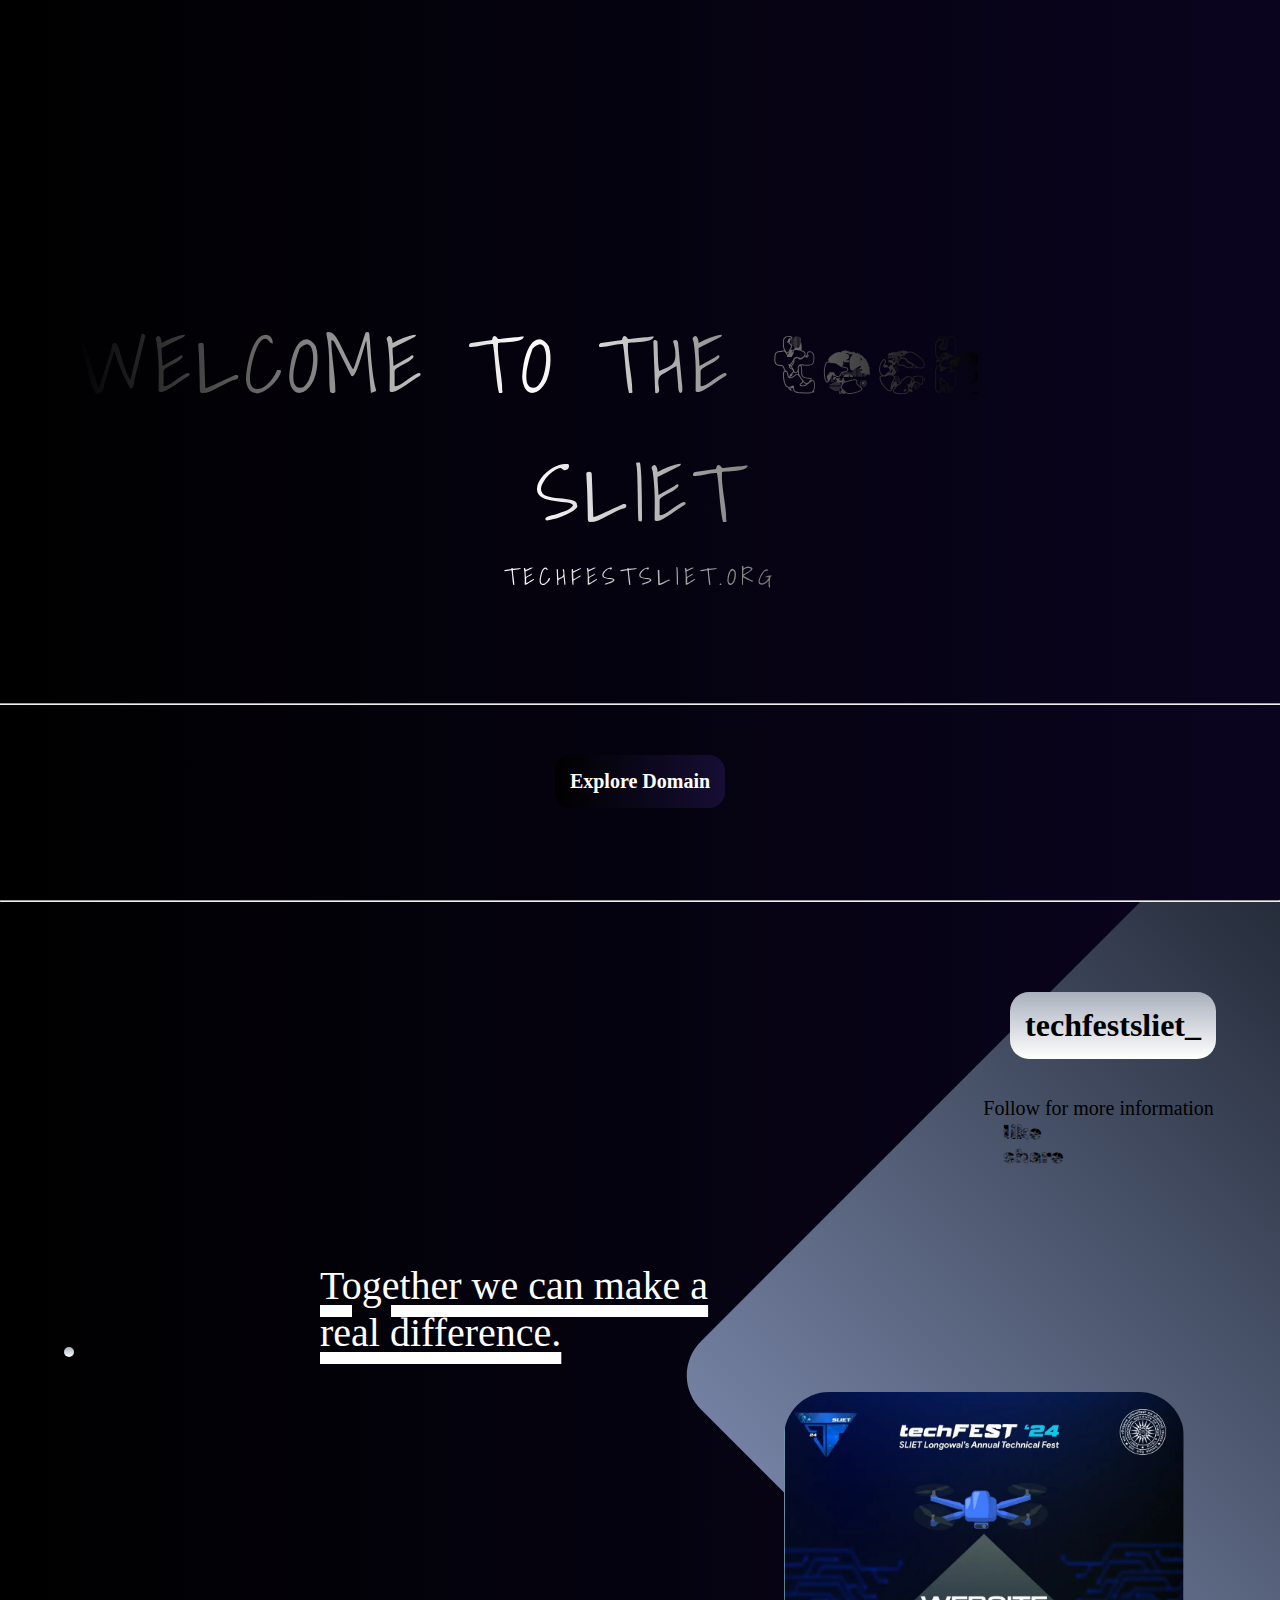
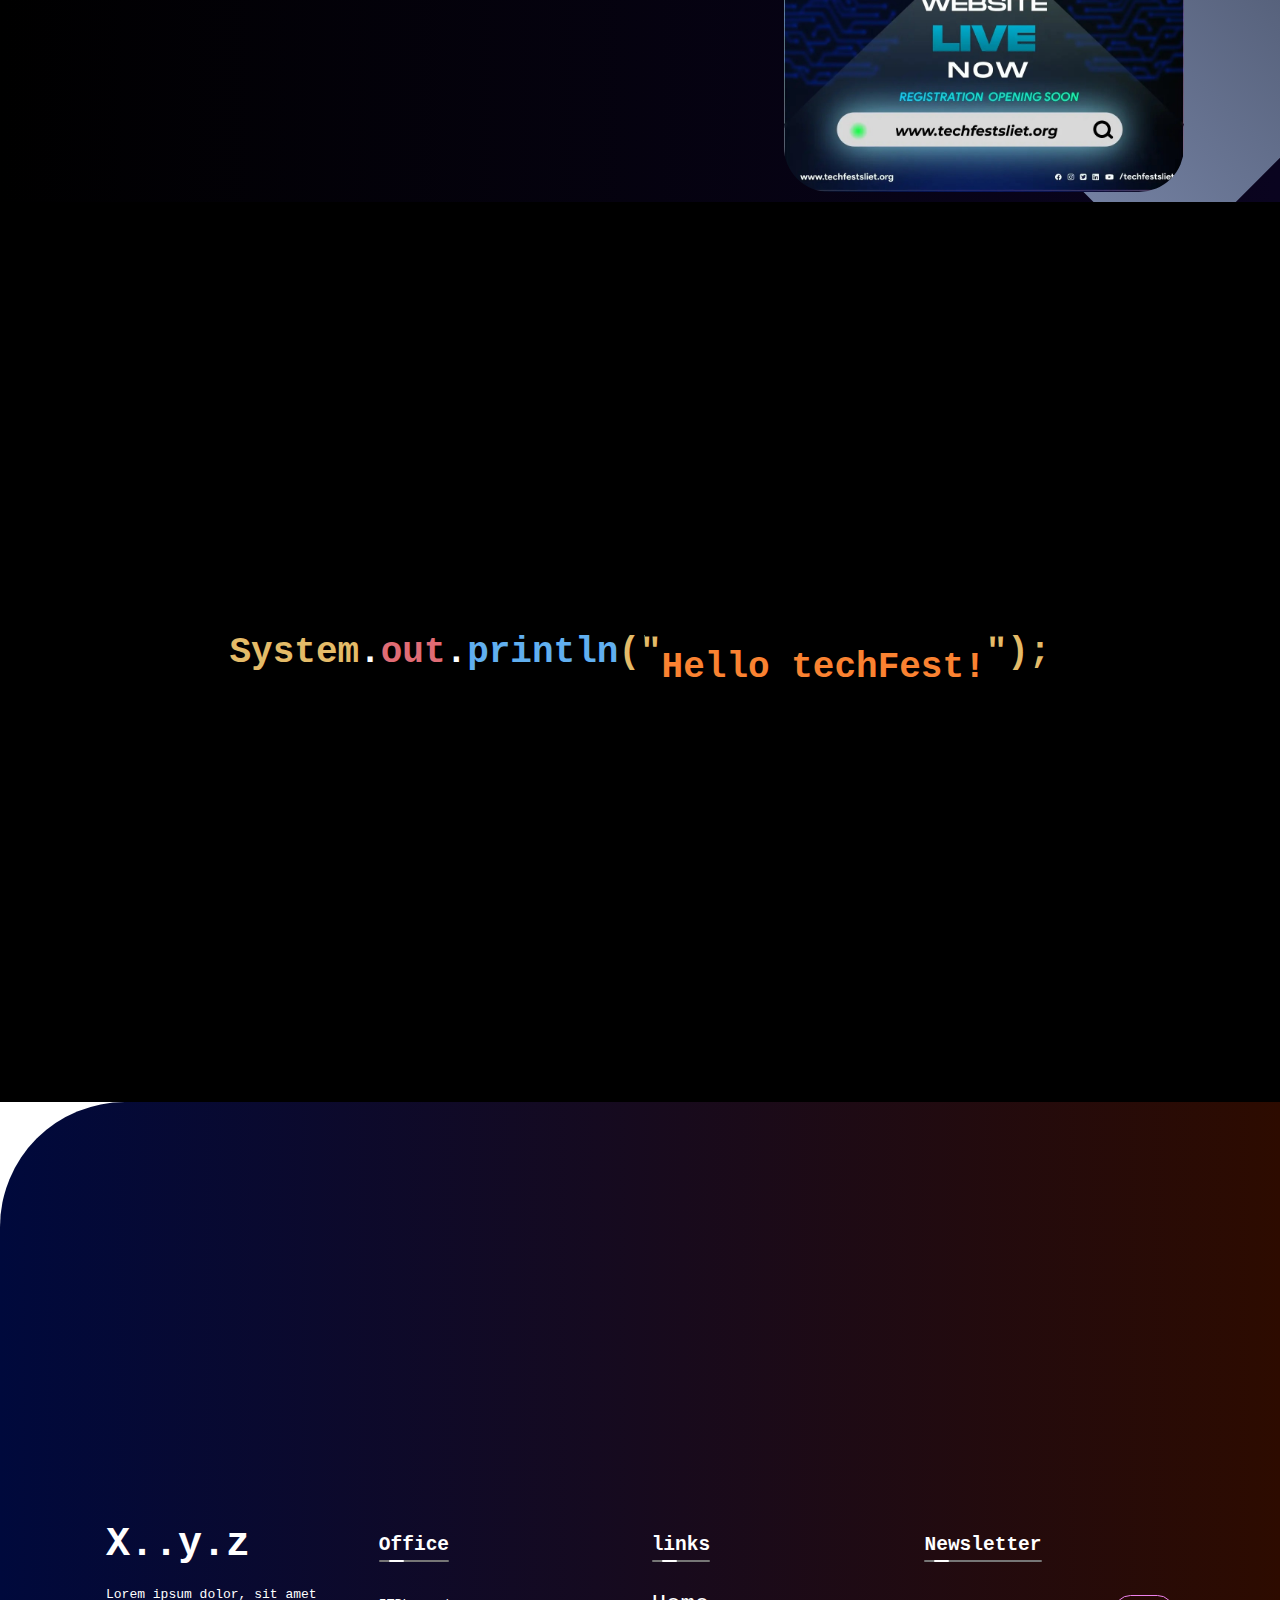
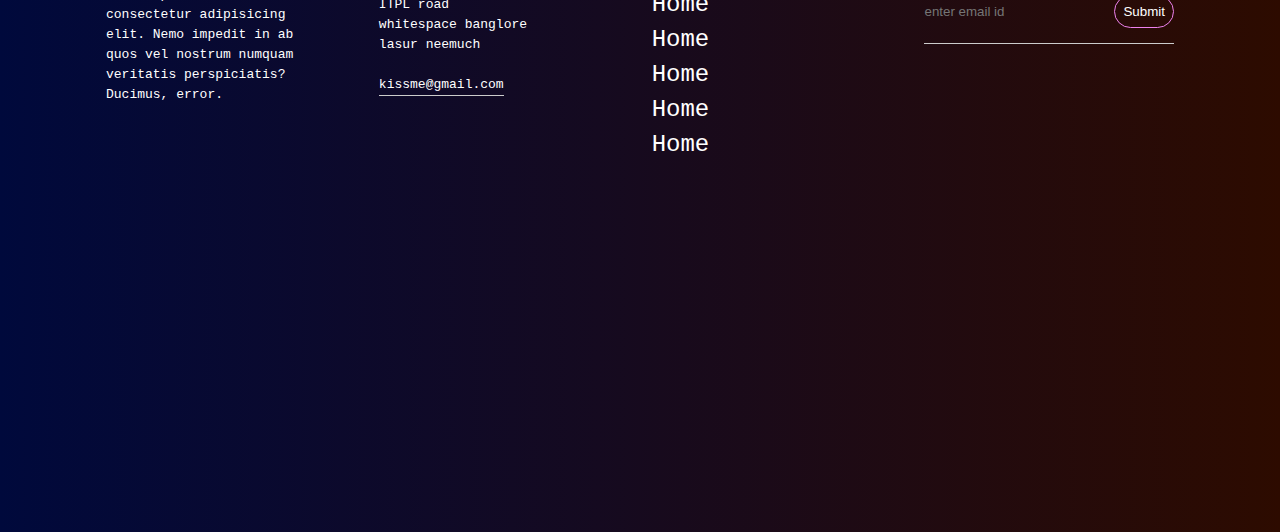
==== techFest.html @ 11cdb025 "add files" ====
<html lang="en">

<head>
    <meta charset="UTF-8">
    <meta name="viewport" content="width=device-width, initial-scale=1.0">
    <title>techFest.SLIET</title>
    <link rel="stylesheet" href="https://cdnjs.cloudflare.com/ajax/libs/font-awesome/6.5.1/css/all.min.css"
        integrity="sha512-DTOQO9RWCH3ppGqcWaEA1BIZOC6xxalwEsw9c2QQeAIftl+Vegovlnee1c9QX4TctnWMn13TZye+giMm8e2LwA=="
        crossorigin="anonymous" referrerpolicy="no-referrer" />
    <link rel="stylesheet" href="techFest.css">
    <link rel="stylesheet" href="https://fonts.googleapis.com/css?family=Sofia">
    <link rel="preconnect" href="https://fonts.googleapis.com">
    <link rel="preconnect" href="https://fonts.gstatic.com" crossorigin>
    <link href="https://fonts.googleapis.com/css2?family=Rubik+Glitch+Pop&family=Shadows+Into+Light&display=swap"
        rel="stylesheet">
</head>

<body>
    <div class="main">
        <p class="ani">Welcome to the <span>techFest</span> <br>Sliet <br><a
                href="https://techfestsliet.org/">techFestSliet.Org</a></p>
        <br><br><br><br><br><br>
        <hr style="width: 100%;">
        <button class="domain" onclick="myFunction()">Explore Domain</button>
        <div class="background reset-style">

            <div class="box">
                <img src="img/plexus.png" alt="">
                <h1 class="h1">plexus</h1>
                <a href="#" class="explore">Explore</a>
            </div>
            <div class="box">
                <img src="img/Chemica.png" alt="">
                <h1 class="h1">Chemica</h1>
                <a href="#" class="explore">Explore</a>

            </div>
            <div class="box">

                <img src="img/Food-o-craft.png" alt="">
                <h1 class="h1">Food-O-Crats</h1>
                <a href="#" class="explore">Explore</a>

            </div>
            <div class="box">
                <img src="img/Mechanica.png" alt="">
                <h1 class="h1">Mechanica</h1>
                <a href="#" class="explore">Explore</a>
            </div>

            <div class="box">
                <img src="img/Electronica.png" alt="">
                <h1 class="h1">Electronica</h1>
                <a href="#" class="explore">Explore</a>

            </div>


            <div class="box">
                <img src="img/Genesis.png" alt="">
                <h1 class="h1">Genesis</h1>
                <a href="#" class="explore">Explore</a>

            </div>
            <div class="box">
                <img src="img/Kermis.png" alt="">
                <h1 class="h1">Kermis</h1>
                <a href="#" class="explore">Explore</a>

            </div>
            <div class="box">
                <img src="img/Robozar.png" alt="">
                <h1 class="h1">RoboZar</h1>
                <a href="#" class="explore">Explore</a>

            </div>
            <div class="box">
                <img src="img/Karyarachna.png" alt="">
                <h1 class="h1">Karyarachna</h1>
                <a href="#" class="explore">Explore</a>

            </div>
            <div class="box">
                <img src="img/Atomheimer.png" alt="">
                <h1 class="h1">AtomHeimer</h1>
                <a href="#" class="explore">Explore</a>

            </div>
            <div class="box">
                <img src="img/VentureVault.png" alt="">
                <h1 class="h1">Venture Vault</h1>
                <a href="#" class="explore">Explore</a>

            </div>
            <div class="box">
                <h1 class="h1">Electrica</h1>
                <img src="img/electrica.png" alt="">
                <a href="#" class="explore">Explore</a>

            </div>
        </div>


    </div>
    <hr>
    <div class="main main1">
        <div class="social"><i class="fa-brands fa-instagram"></i></div>
        <div class="content">
        </div>
        <div class="disc">
            <h1>techfestsliet_</h1>
            <p class="typewriter">Follow for more information <br><i class="fa-solid fa-thumbs-up like"></i>
                <span>like</span> <br> <i class="fa-solid fa-share-nodes like"></i> <span>share</span> <br>
            </p>
            <h3>Together we can make a <br>real difference.</h3>
            <img src="img/techimg.jpg" alt="">

        </div>
    </div>
    <footer>


        <br>
        <h1>System<span style="color:white;">.<span style="color:#e06c75;">out</span>.</span><span
                style="color:#61afef;">println</span>("</h1>
        <div class="string">
            <h1 class="greeting en">Hello techFest!</h1>
            <h1 class="greeting es">Hello Coders!</h1>
            <h1 class="greeting de">Hello Slitian!</h1>
            <h1 class="greeting it">Let's Begin !</h1>
        </div>
        <h1 class="closure">");</h1>

    </footer>

    <footer class="bottom">
        <div class="row">
            <div class="col">
                <h1>X..y.z</h1>
                <p>Lorem ipsum dolor, sit amet consectetur adipisicing elit. Nemo impedit in ab quos vel nostrum numquam veritatis perspiciatis? Ducimus, error.
                </p>
            </div>
            <div class="col">
                <h2>
                    Office <div class="underline"><span></span></div>
                </h2>
                <p>ITPL road</p>
                <p>whitespace banglore</p>
                <p>lasur neemuch</p>
                <p class="email-id">kissme@gmail.com</p>
            </div>
            <div class="col">
                <h2>links <div class="underline"><span></span></div></h2>
                <ul>
                    <li><a href="#">Home</a></li>
                    <li><a href="#">Home</a></li>
                    <li><a href="#">Home</a></li>
                    <li><a href="#">Home</a></li>
                    <li><a href="#">Home</a></li>
                </ul>
            </div>
            <div class="col">
                <h2>Newsletter <div class="underline"><span></span></div></h2>
                <form >
                    <input type="email" placeholder="enter email id" required>
                    <button type="submit" value="submit">Submit</button>

                </form>
            </div>
        </div>
    
    </footer>


    <script src="script.js"></script>

</body>

</html>
---- techFest.css ----
* {
  margin: 0;
  padding: 0;
}

.main {
  display: flex;
  justify-content: center;
  align-items: center;
  flex-direction: column;
  min-height: 100vh;
  background: linear-gradient(to right, #000, #0a041f);
  overflow: hidden;
}

.main span {
  font-family: "Rubik Glitch Pop", system-ui;
  text-transform: none;
}


a {
  text-decoration: none;
  color: inherit;
  font-size: 24px;
}

.ani {
  margin-top: 20%;
  font-weight: 700;
  text-align: center;
  font-size: 80px;

  font-family: "Shadows Into Light", cursive;
  font-weight: 400;
  font-style: normal;


  text-transform: uppercase;
  background: linear-gradient(90deg, #000, #fff, #000);
  letter-spacing: 5px;
  -webkit-background-clip: text;
  background-clip: text;
  -webkit-text-fill-color: transparent;
  background-repeat: no-repeat;
  background-size: 80%;
  animation: shine 5s linear 1s infinite;
  position: relative;
}

@keyframes shine {
  0% {
    background-position-x: -500%;
  }

  100% {
    background-position-x: 500%;
  }
}



footer {
  height: 100%;
  background: #000;
  font-size: 2vmin;
  font-family: JetBrains Mono, monospace;
  color: #fff;
  display: flex;
  justify-content: center;
  align-items: center;
  color: #e4bb68;
}

.string {
  display: flex;
  flex-direction: column;
  text-align: center;
  animation: move 8s infinite;
}

.greeting {
  position: relative;
  top: 8.6vmin;
  animation: white-out 5s infinite;
}

.closure::after {
  content: '';
  position: absolute;
  height: 25vmin;
  width: 40vmin;
  background: #000;
  transform: translate(-45vmin, -24.5vmin);
}

.closure::before {
  content: '';
  position: absolute;
  height: 25vmin;
  width: 40vmin;
  background: #000;
  transform: translate(-40vmin, 5vmin);
}

.en {
  color: #fa8231;
}

.es {
  color: white;
}

.de {
  color: #c678dd;
}

.it {
  color: #a9b0bd;
}

@keyframes move {
  25% {
    transform: translatey(-5.8vmin);
    opacity: 1;
  }

  50% {
    transform: translatey(-11vmin);
  }

  75% {
    transform: translatey(-16.5vmin);
  }
}


.background {
  display: none;
  flex-direction: row;
  justify-content: flex-start;

  width: 100%;

  margin-top: 55px;
  flex-wrap: wrap;
  margin: 25px;
  box-sizing: border-box;

}

.box {
  color: beige;
  width: fit-content;
  min-height: 10em;

  padding: 50px;

  margin: auto;
  margin-bottom: 5%;
  border-radius: 2rem 1rem 2rem 0rem;

  background: linear-gradient(45deg, #2c3545, #000000);

  backdrop-filter: blur(5px);
  box-shadow: 2px 2px 12px;
  display: flex;
  justify-content: space-between;
}

.box img {
  max-width: 100%;
}

.domain {
  display: flex;
  padding: 15px;
  font-weight: 700;
  font-size: 20;
  font-family: "Redressed", cursive;
  border: none;
  outline: none;
  margin-top: 50px;
  margin-bottom: 50px;
  border-radius: 1rem;
  background: linear-gradient(to right, #000000, #160e34);
  color: #fff;
  backdrop-filter: blur(5px);
  cursor: pointer;

}

@media only screen and (max-width: 600px) {
  .domain {
    display: block;
  }

  .background {
    display: none;
    align-items: center;
    justify-content: center;
    flex-direction: column;
    flex-wrap: wrap;

  }

  .domain {
    padding: 15px;
    border: none;
    outline: none;
    margin: auto;
    border-radius: 1rem;
    background: linear-gradient(to right, #000000, #160e34);
    color: #fff;
    backdrop-filter: blur(5px);
    cursor: pointer;

  }

  .myStyle {
    padding: 15px;
    border: none;
    outline: none;
    margin-top: 25px;
    border-radius: 1rem;
    background: linear-gradient(to right, #000000, #160e34);
    color: #fff;
    backdrop-filter: blur(5px);

  }

  .box {
    min-width: fit-content;
    height: 2em;
    padding: 12px;
    display: flex;
    align-items: center;
    justify-content: center;
    flex-direction: row;

    img {
      width: 10em;
    }

    .h1 {
      font-family: monospace;
      font-size: 20;
    }


  }

  .ani {
    font-size: 30;
    margin-top: 30%;
    text-transform: none;
  }

  .ani span {
    font-family: "Rubik Glitch Pop", system-ui;
    font-size: 70;
  }

}

.box h1 {
  font-size: 40;
  font-weight: 100;
  display: flex;
  align-items: center;
  justify-content: center;


}

img {
  width: 10em;
}

.explore {
  border: none;
  outline: none;
  background: #2c3545;
  padding: 12px;
  border-radius: 3rem 2rem;
  background: linear-gradient(to right, #000000, #0a041f);
  position: absolute;
  bottom: 7;
  right: 25;
  font-size: 13;
  z-index: 1;
}



.box::before {
  content: "";
  position: absolute;
  top: -2px;
  left: -2px;
  width: 0;
  height: 0;
  background: transparent;
  border: 2px solid transparent;
  border-top-left-radius: 2rem;
}

.box:hover::before {
  animation: animate .5s linear forwards;
}

@keyframes animate {
  0% {
    width: 0;
    height: 0;
    border-top-color: rgb(255, 255, 255);
    border-right-color: transparent;
    border-bottom-color: transparent;
    border-left-color: transparent;
    border-top-left-radius: 2rem;
  }

  50% {
    width: 100%;
    height: 0;
    border-top-color: rgb(255, 255, 255);
    border-right-color: rgb(255, 255, 255);
    border-bottom-color: transparent;
    border-left-color: transparent;
    border-top-left-radius: 2rem;
  }

  100% {
    width: 100%;
    height: 100%;
    border-top-color: rgb(255, 255, 255);
    border-right-color: rgb(255, 255, 255);
    border-bottom-color: transparent;
    border-left-color: transparent;
    border-radius: 2rem 1rem 2rem 0rem;
  }
}

.box::after {
  content: "";
  position: absolute;
  top: -2px;
  left: -2px;
  width: 0;
  height: 0;
  background: transparent;
  border: 2px solid transparent;
}

.box:hover::after {
  animation: animates .5s linear forwards;
}

@keyframes animates {
  0% {
    width: 0;
    height: 0;
    border-top-color: transparent;
    border-right-color: transparent;
    border-bottom-color: transparent;
    border-left-color: rgb(255, 255, 255);
  }

  50% {
    width: 0;
    height: 100%;
    border-top-color: transparent;
    border-right-color: transparent;
    border-bottom-color: rgb(255, 255, 255);
  }

  100% {
    width: 100%;
    height: 100%;
    border-top-color: transparent;
    border-right-color: transparent;
    border-bottom-color: rgb(255, 255, 255);
    border-left-color: rgb(255, 255, 255);
    border-radius: 2rem 1rem 2rem 0rem;
    box-shadow: 4px 4px 12px;
  }
}


.main {
  position: relative;
}


.social {
  font-size: 16em;

  background: linear-gradient(to bottom, #a9b0bd, #fff);
  position: absolute;
  left: 5%;
  overflow: hidden;
  border-radius: 2rem;
  padding: 5px;
}

.disc h1 {

  position: absolute;
  right: 5%;

  top: 10%;
  font-size: 2em;
  color: #000000;
  padding: 15px;
  border-radius: 19px;
  background: linear-gradient(to bottom, #a9b0bd, #fff);
}

.disc p {

  position: absolute;
  font-size: 25;
  font-family: "Nanum Brush Script", cursive;
  right: 4%;
  top: 20%;
  color: #000000;
  padding: 15px;
}

.disc img {
  position: absolute;
  right: 6em;
  bottom: 10;
  width: 400px;
  border-radius: 5dvh;
}

.disc h3 {
  font-size: 40;
  font-family: "Just Me Again Down Here", cursive;
  font-weight: 400;
  font-style: normal;
  color: #fff;
  position: absolute;
  top: 40%;
  left: 25%;

  text-decoration: 12px underline;

}

.disc h3:hover {
  color: #fff;
  transition: .5s;
}

.disc .typewriter {
  font-size: 20;
}

.disc .typewriter span:hover {
  color: white;
  font-size: 25;

}

.like {

  color: #082847;
  margin-right: 20;
  margin-top: 20;
  font-size: 20;
}

.like:hover {
  color: #ffffff;
  rotate: -10deg;
  cursor: pointer;


}

.content {
  content: "";
  width: 30%;
  height: 50%;
  padding: 10em;
  border-radius: 3rem;
  background: linear-gradient(to bottom, #252c3a, #7380a1);
  position: absolute;
  rotate: 45deg;
  right: -260;
}


@media only screen and (max-width: 900px) {
  .main1 {

    display: flex;
    justify-content: center;
    align-items: center;
    flex-direction: column;
    min-height: 100vh;
    background: linear-gradient(to right, #000, #0a041f);
    overflow: hidden;

    h1 {
      font-size: 20;

      position: absolute;
      right: 10;
      top: 10vh;
      color: white;
      background: linear-gradient(to right, #000, #0a041f);

    }

  }

  .social {
    font-size: 20vh;
    background: linear-gradient(to bottom, #a9b0bd, #fff);
    display: flex;
    align-items: center;
    justify-content: center;
    border-radius: 2rem 2rem 2rem 0;
    padding: 5px;
  }

  .content {
    content: "";
    width: 25%;
    height: 20%;
    padding: 25em;
    border-radius: 3rem;
    background: linear-gradient(to bottom, #252c3a, #7380a1);
    position: absolute;
    rotate: 58deg;
    right: -630;
    top: -23em;
  }

  .main1 p {
    position: absolute;
    right: 0;
    font-size: 15;
  }

  .disc img {
    position: absolute;
    right: 2em;
    bottom: 10%;
    width: 200px;
    border-radius: 5dvh;
  }

  .disc h3 {
    font-size: 18;
    font-family: "Just Me Again Down Here", cursive;
    font-weight: 400;
    font-style: normal;
    color: #07201d;
    position: absolute;
    top: 42%;
    left: 50%;

    text-decoration: 2px underline;

  }

}




footer.bottom {
  width: 100%;
  position: static;
  bottom: 0;
  background: linear-gradient(to right, #00093c, #2d0b00);
  color: #fff;
  padding: 100px 0 30px;
  border-top-left-radius: 125px;
  font-size: 13px;
  line-height: 20px;
}

.row {
  width: 85%;
  margin: auto;
  display: flex;
  flex-wrap: wrap;
  align-items: flex-start;
  justify-content: space-between;
}

.bottom h1 {
  font-size: 40;
  margin-bottom: 30px;
}

.col {
  flex-basis: 20%;
  padding: 10px;
}

.col h2 {
  width: fit-content;
  margin-bottom: 40px;
  position: relative;
}

.email-id {
  width: fit-content;
  border-bottom: 1px solid #ccc;
  margin: 20px 0;
}

.bottom ul li {
  list-style: none;

  margin-bottom: 12px;
}

.bottom ul li a {
  text-decoration: none;
  color: #fff;
}

form {
  padding-bottom: 15px;
  display: flex;
  align-items: center;
  justify-content: space-between;
  border-bottom: 1px solid #ccc;
  margin-bottom: 50px;
}

form input {
  /* width: 400%; */
  background: transparent;
  border: 0;
  outline: none;
  color: #ccc;
}

form button {
  background: transparent;
  border: 0;
  outline: none;
  color: #ffff;
  border: 1px solid violet;
  padding: 8px;
  border-radius: 30px;
  cursor: pointer;
  margin-left: 13px;
}

form button:hover {
  background-color: rgb(5, 2, 4);
  color: rgb(253, 251, 253);

  outline: none;
  box-shadow: 0 0 10px #c0c4dc;
}

.underline {
  width: 100%;
  height: 2px;
  background: #767676;
  position: absolute;
  top: 25px;
  left: 0;
  border-radius: 5px;
  overflow: hidden;

}

.underline span {
  width: 15px;
  height: 100%;
  background: #fff;
  border-radius: 3px;
  position: absolute;
  top: 0;
  left: 10px;
  box-shadow: 2px 22px #c3f704;


  animation: moving 2s linear infinite;
}

@keyframes moving {
  0% {
    left: -20px;
  }

  100% {
    left: 100%;
  }

}

.upperline {
  width: 100%;
  height: 2px;
  background: #767676;
  position: absolute;
  top: 90px;
  left: 0;
  border-radius: 5px;
  overflow: hidden;
  margin-top: 10px;
  box-shadow: -2px 0px 15px #0404f7;

}

.upperline span {
  width: 15px;
  height: 100%;
  background: #fff;
  border-radius: 3px;
  position: absolute;
  top: 0;
  left: 10px;
  box-shadow: 2px 22px 22px #c3f704;


  animation: moving 2s linear infinite;
}

@keyframes moving {
  0% {
    left: -20px;
  }

  100% {
    left: 100%;
  }

}
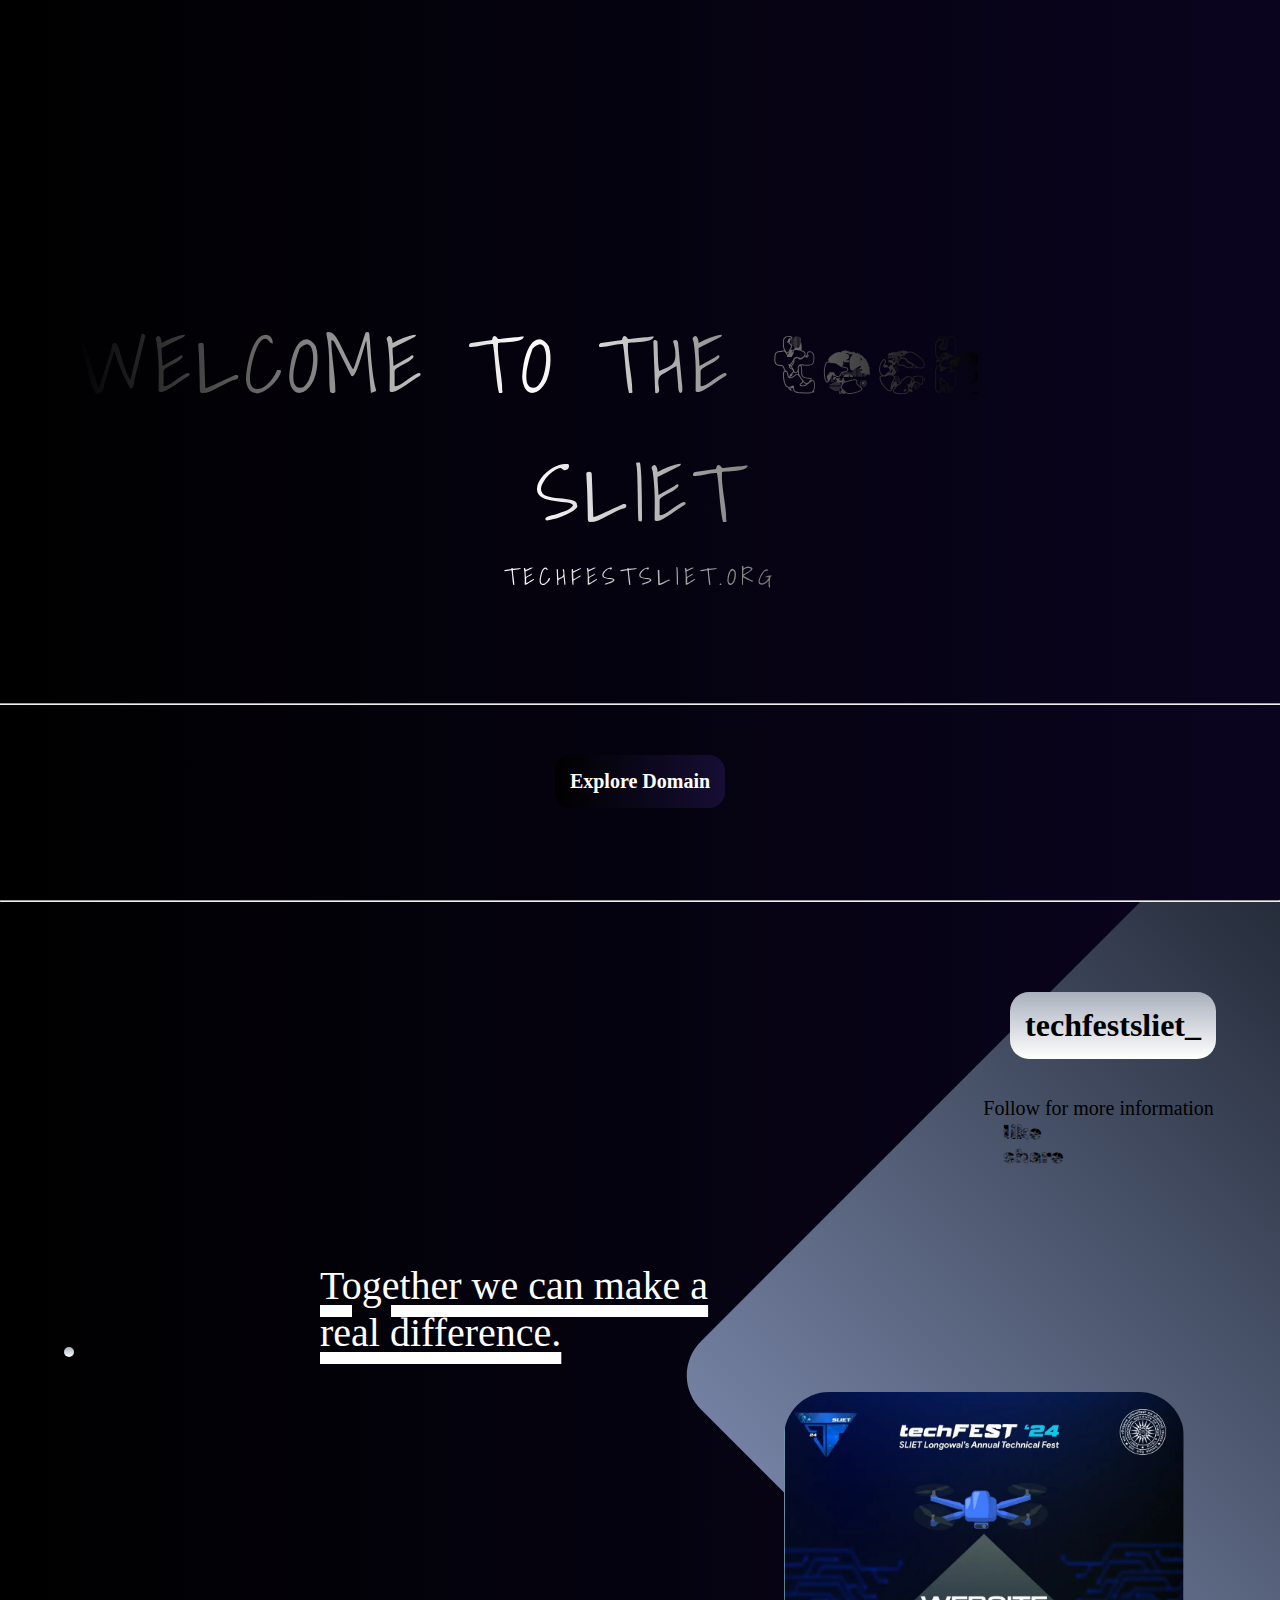
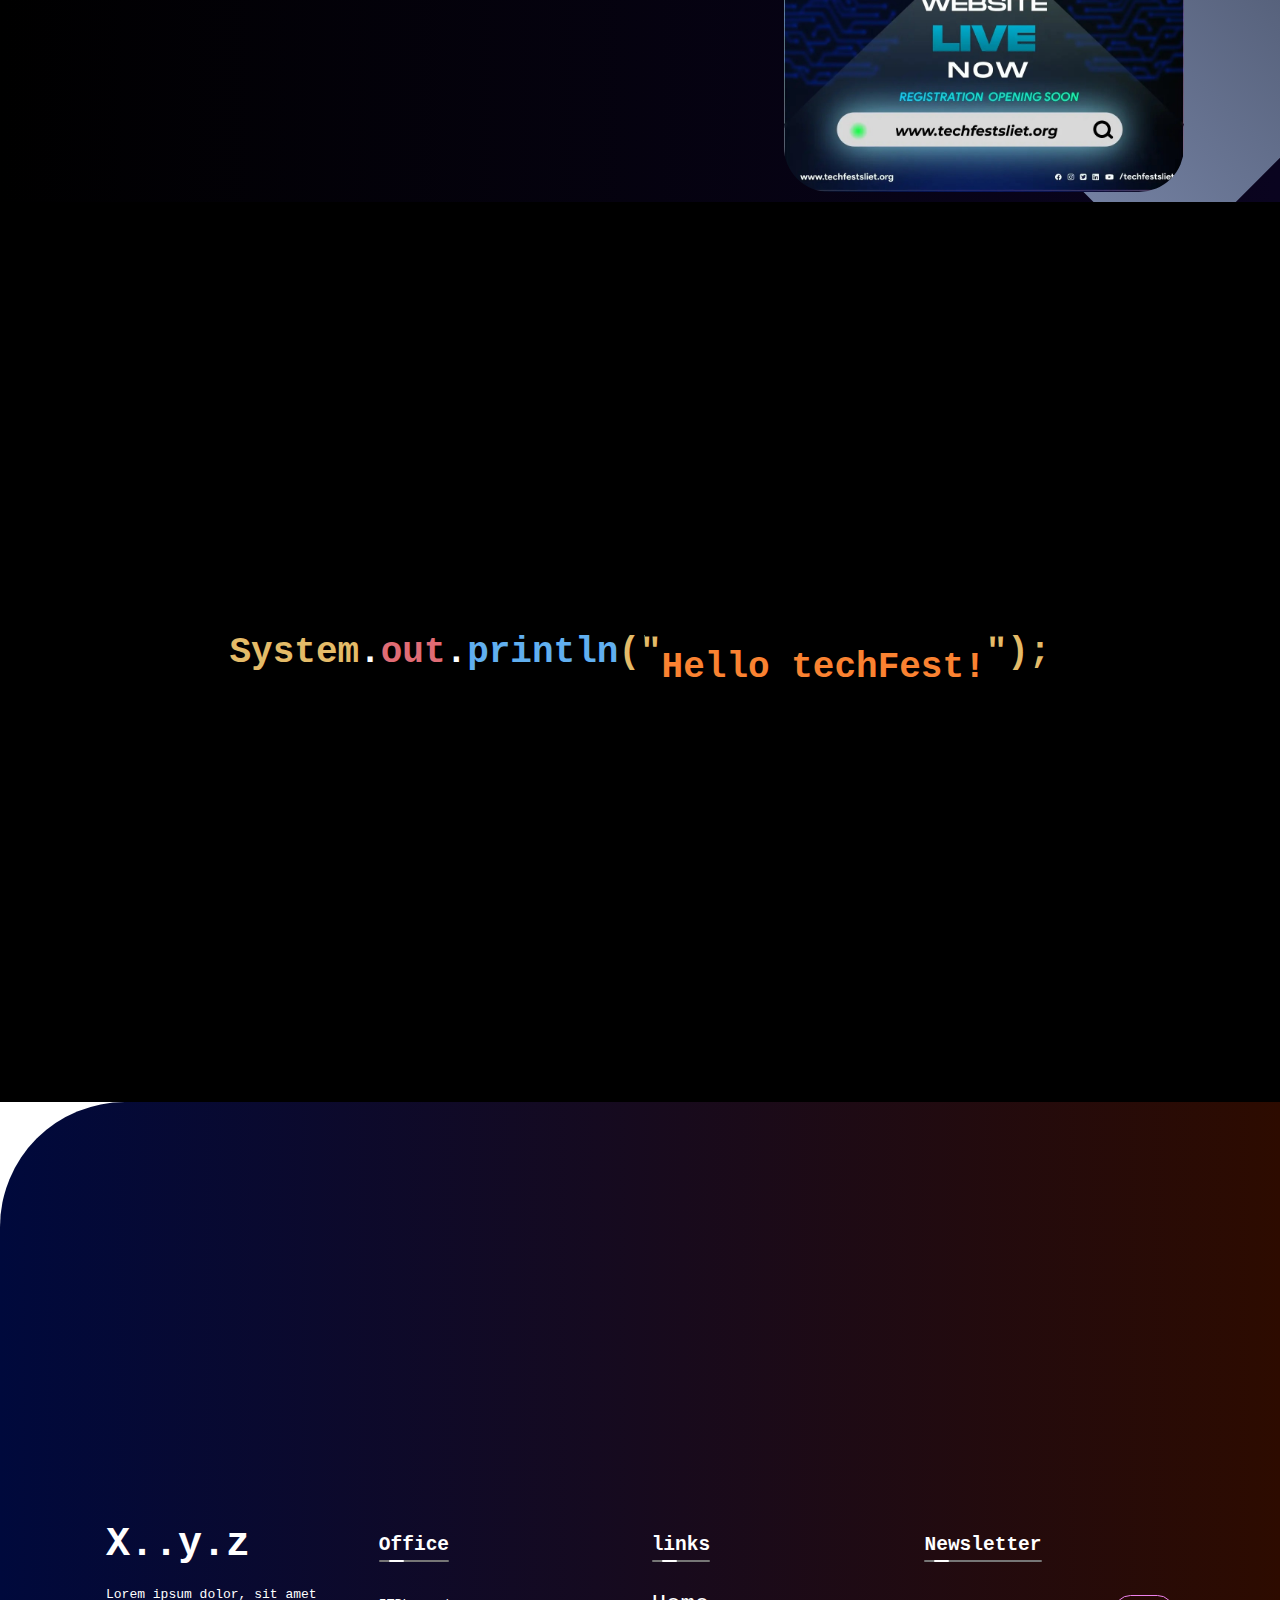
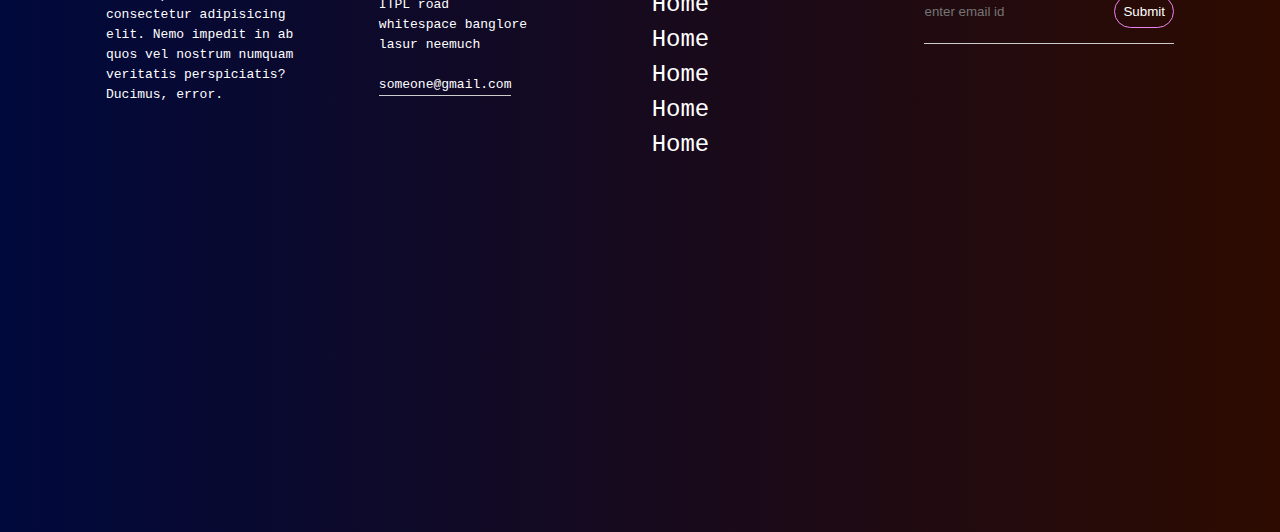
==== commit 66353607: "add files" ====
--- a/techFest.html
+++ b/techFest.html
@@ -147,7 +147,7 @@
                 <p>ITPL road</p>
                 <p>whitespace banglore</p>
                 <p>lasur neemuch</p>
-                <p class="email-id">kissme@gmail.com</p>
+                <p class="email-id">someone@gmail.com</p>
             </div>
             <div class="col">
                 <h2>links <div class="underline"><span></span></div></h2>
